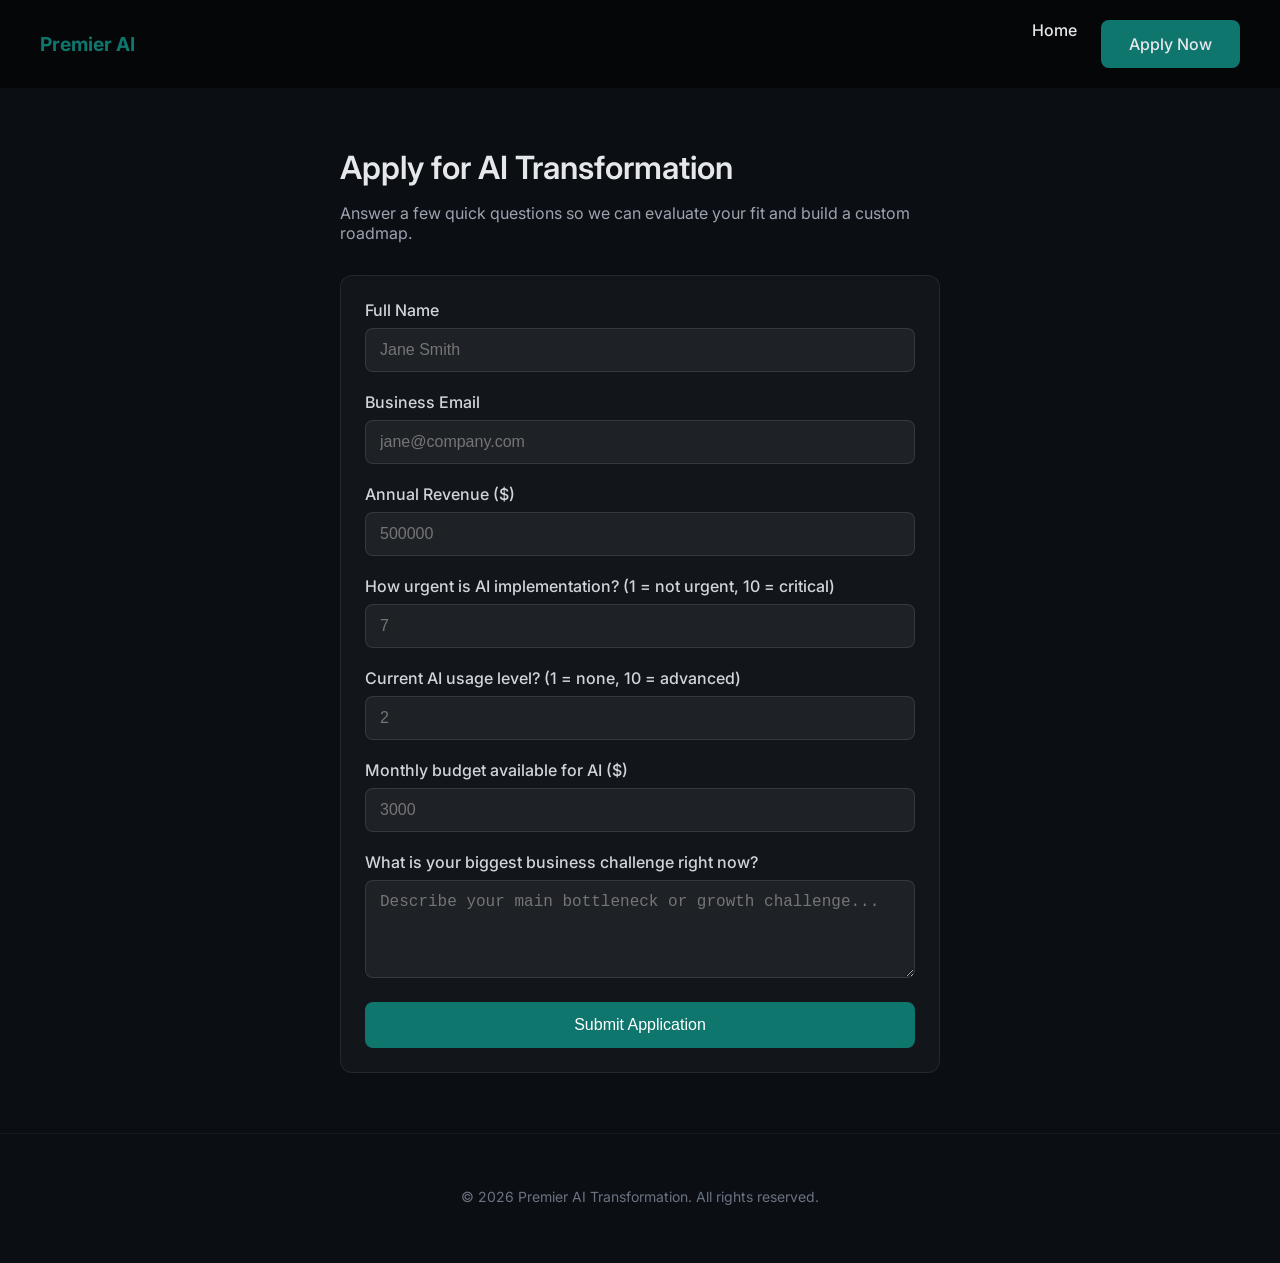
==== apply.html @ 05e1a6a7 "feat: scaffold full project — pages, styles, and JS modules Agent-Logs-Url: https://github.com/sorob" ====
<!DOCTYPE html>
<html lang="en">
<head>
  <meta charset="UTF-8" />
  <meta name="viewport" content="width=device-width, initial-scale=1.0" />
  <title>Apply – Premier AI Transformation</title>
  <link rel="preconnect" href="https://fonts.googleapis.com" />
  <link href="https://fonts.googleapis.com/css2?family=Inter:wght@400;500;600;700&display=swap" rel="stylesheet" />
  <link rel="stylesheet" href="css/styles.css" />
</head>
<body>

  <!-- Navbar -->
  <nav class="navbar">
    <a href="index.html" class="logo">Premier AI</a>
    <nav>
      <a href="index.html">Home</a>
      <a href="apply.html" class="btn">Apply Now</a>
    </nav>
  </nav>

  <div class="form-wrap">
    <h2>Apply for AI Transformation</h2>
    <p style="color:#9ca3af;margin-bottom:32px;">Answer a few quick questions so we can evaluate your fit and build a custom roadmap.</p>

    <form id="form" class="card">
      <div class="form-group">
        <label for="name">Full Name</label>
        <input type="text" id="name" name="name" placeholder="Jane Smith" required />
      </div>

      <div class="form-group">
        <label for="email">Business Email</label>
        <input type="email" id="email" name="email" placeholder="jane@company.com" required />
      </div>

      <div class="form-group">
        <label for="revenue">Annual Revenue ($)</label>
        <input type="number" id="revenue" name="revenue" placeholder="500000" min="0" required />
      </div>

      <div class="form-group">
        <label for="urgency">How urgent is AI implementation? (1 = not urgent, 10 = critical)</label>
        <input type="number" id="urgency" name="urgency" min="1" max="10" placeholder="7" required />
      </div>

      <div class="form-group">
        <label for="ai">Current AI usage level? (1 = none, 10 = advanced)</label>
        <input type="number" id="ai" name="ai" min="1" max="10" placeholder="2" required />
      </div>

      <div class="form-group">
        <label for="budget">Monthly budget available for AI ($)</label>
        <input type="number" id="budget" name="budget" min="0" placeholder="3000" required />
      </div>

      <div class="form-group">
        <label for="challenge">What is your biggest business challenge right now?</label>
        <textarea id="challenge" name="challenge" rows="4" placeholder="Describe your main bottleneck or growth challenge..."></textarea>
      </div>

      <button type="submit" class="btn" style="width:100%;">Submit Application</button>
    </form>

    <div id="result"></div>
  </div>

  <!-- Footer -->
  <footer>
    <p>&copy; <span id="footer-year"></span> Premier AI Transformation. All rights reserved.</p>
  </footer>

  <script>document.getElementById('footer-year').textContent = new Date().getFullYear();</script>
  <script src="js/main.js"></script>
  <script src="js/intake.js"></script>
</body>
</html>
---- css/styles.css ----
body {
  margin: 0;
  font-family: 'Inter', sans-serif;
  background: #0b0f14;
  color: #e5e7eb;
}

.navbar {
  display: flex;
  justify-content: space-between;
  align-items: center;
  padding: 20px 40px;
  background: rgba(0,0,0,0.6);
  position: sticky;
  top: 0;
  z-index: 100;
}

.navbar a {
  color: #e5e7eb;
  text-decoration: none;
  font-weight: 500;
}

.navbar .logo {
  font-size: 1.2rem;
  font-weight: 700;
  color: #0F766E;
}

.navbar nav {
  display: flex;
  gap: 24px;
}

.hero {
  padding: 120px 20px 100px;
  text-align: center;
  background: radial-gradient(circle at top, #0F766E, #020617);
}

.hero p {
  font-size: 1.2rem;
  max-width: 600px;
  margin: 0 auto 32px;
  color: #9ca3af;
}

h1 {
  font-size: 3rem;
  font-weight: 600;
  margin-bottom: 16px;
}

h2 {
  font-size: 2rem;
  font-weight: 600;
  margin-bottom: 12px;
}

.btn {
  display: inline-block;
  padding: 14px 28px;
  border-radius: 8px;
  background: #0F766E;
  color: white;
  border: none;
  cursor: pointer;
  font-size: 1rem;
  font-weight: 500;
  text-decoration: none;
  transition: background 0.2s ease;
}

.btn:hover {
  background: #0d6560;
}

.btn-outline {
  background: transparent;
  border: 1px solid #0F766E;
  color: #0F766E;
}

.btn-outline:hover {
  background: rgba(15,118,110,0.1);
}

.card {
  background: rgba(255,255,255,0.03);
  border: 1px solid rgba(255,255,255,0.08);
  backdrop-filter: blur(10px);
  padding: 24px;
  border-radius: 12px;
}

/* Sections */
.section {
  padding: 80px 40px;
  max-width: 1100px;
  margin: 0 auto;
}

.section-title {
  text-align: center;
  margin-bottom: 48px;
}

.grid-3 {
  display: grid;
  grid-template-columns: repeat(auto-fit, minmax(280px, 1fr));
  gap: 24px;
}

/* Form styles */
.form-wrap {
  max-width: 600px;
  margin: 60px auto;
  padding: 0 20px;
}

.form-group {
  margin-bottom: 20px;
}

.form-group label {
  display: block;
  margin-bottom: 8px;
  font-weight: 500;
  color: #d1d5db;
}

.form-group input,
.form-group select,
.form-group textarea {
  width: 100%;
  padding: 12px 14px;
  border-radius: 8px;
  border: 1px solid rgba(255,255,255,0.1);
  background: rgba(255,255,255,0.05);
  color: #e5e7eb;
  font-size: 1rem;
  box-sizing: border-box;
}

.form-group input:focus,
.form-group select:focus,
.form-group textarea:focus {
  outline: none;
  border-color: #0F766E;
}

.form-group select option {
  background: #0b0f14;
}

#result {
  margin-top: 32px;
  text-align: center;
}

#result h3 {
  font-size: 1.5rem;
  margin-bottom: 16px;
}

/* Dashboard styles */
.dashboard-wrap {
  max-width: 1100px;
  margin: 60px auto;
  padding: 0 20px;
}

.dashboard-wrap h1 {
  margin-bottom: 32px;
}

table {
  width: 100%;
  border-collapse: collapse;
}

thead th {
  text-align: left;
  padding: 12px 16px;
  border-bottom: 1px solid rgba(255,255,255,0.1);
  color: #9ca3af;
  font-weight: 500;
}

tbody td {
  padding: 14px 16px;
  border-bottom: 1px solid rgba(255,255,255,0.05);
}

tbody tr:hover {
  background: rgba(255,255,255,0.03);
}

.badge {
  display: inline-block;
  padding: 4px 10px;
  border-radius: 9999px;
  font-size: 0.75rem;
  font-weight: 600;
}

.badge-green {
  background: rgba(15,118,110,0.2);
  color: #34d399;
}

.badge-yellow {
  background: rgba(234,179,8,0.15);
  color: #fbbf24;
}

.badge-gray {
  background: rgba(255,255,255,0.05);
  color: #9ca3af;
}

/* Footer */
footer {
  text-align: center;
  padding: 40px 20px;
  color: #6b7280;
  border-top: 1px solid rgba(255,255,255,0.05);
  font-size: 0.875rem;
}
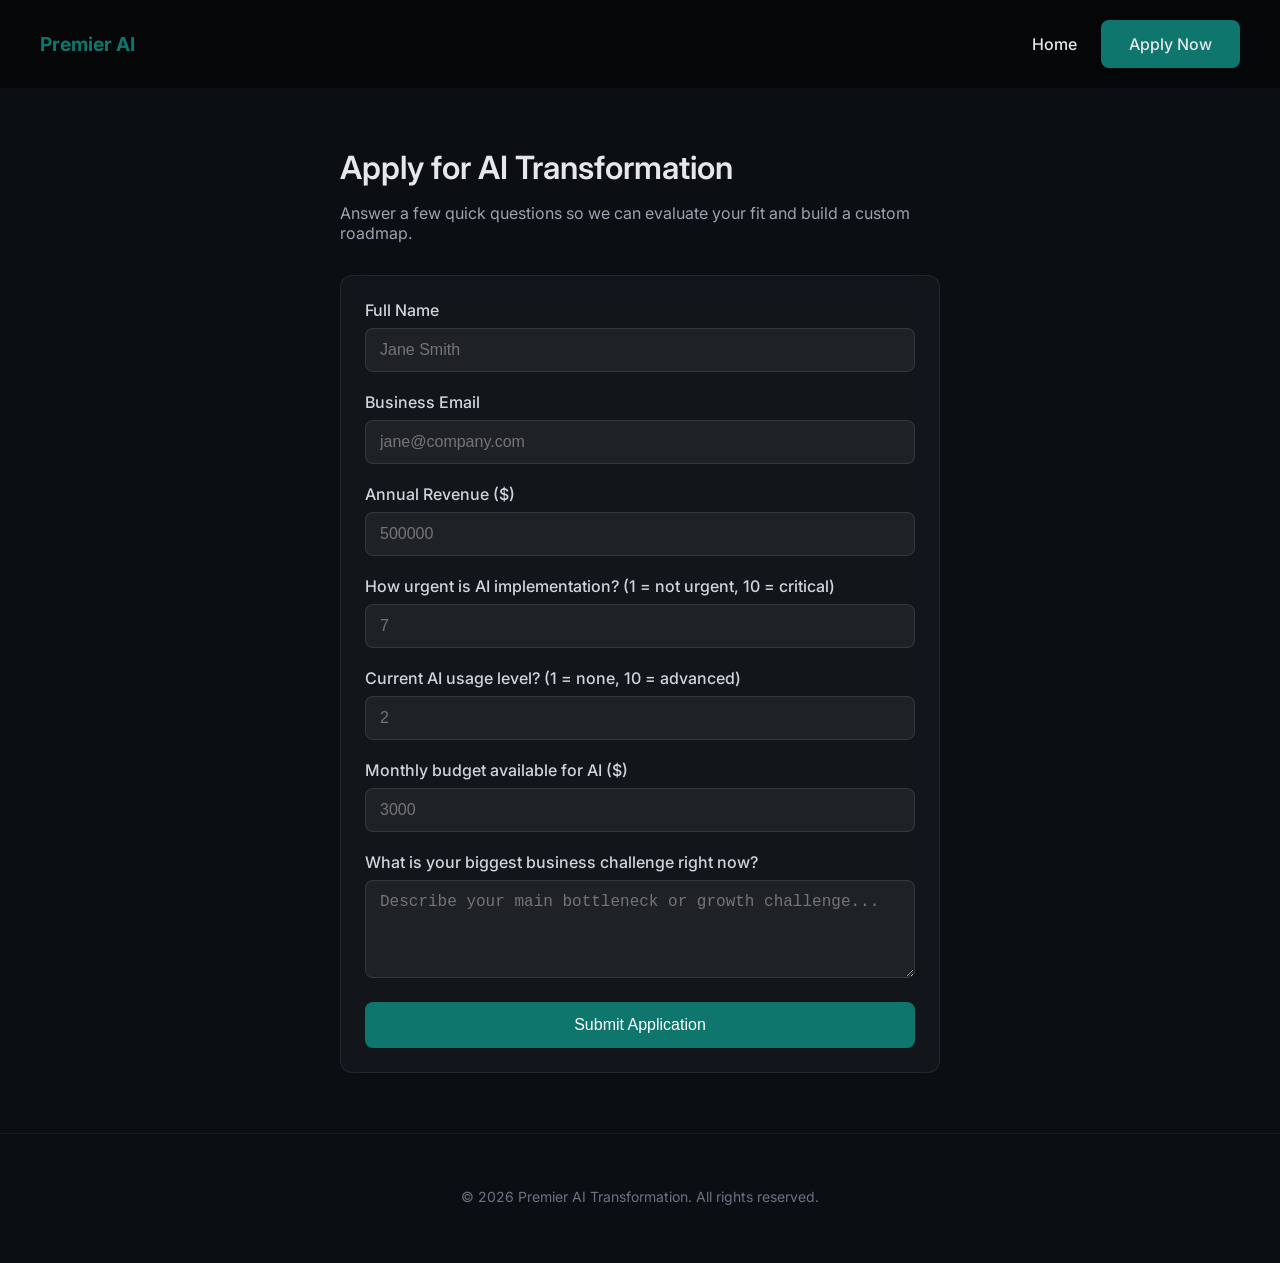
==== commit 3a56023c: "fix: correct nested nav elements and add CSS classes for consistency Agent-Logs-Url: https://github." ====
--- a/apply.html
+++ b/apply.html
@@ -13,10 +13,10 @@
   <!-- Navbar -->
   <nav class="navbar">
     <a href="index.html" class="logo">Premier AI</a>
-    <nav>
+    <div class="navbar-links">
       <a href="index.html">Home</a>
       <a href="apply.html" class="btn">Apply Now</a>
-    </nav>
+    </div>
   </nav>
 
   <div class="form-wrap">
--- a/css/styles.css
+++ b/css/styles.css
@@ -31,6 +31,12 @@
 .navbar nav {
   display: flex;
   gap: 24px;
+}
+
+.navbar-links {
+  display: flex;
+  gap: 24px;
+  align-items: center;
 }
 
 .hero {
@@ -220,6 +226,12 @@
   color: #9ca3af;
 }
 
+.error-msg {
+  color: #f87171;
+  text-align: center;
+  margin-top: 16px;
+}
+
 /* Footer */
 footer {
   text-align: center;
